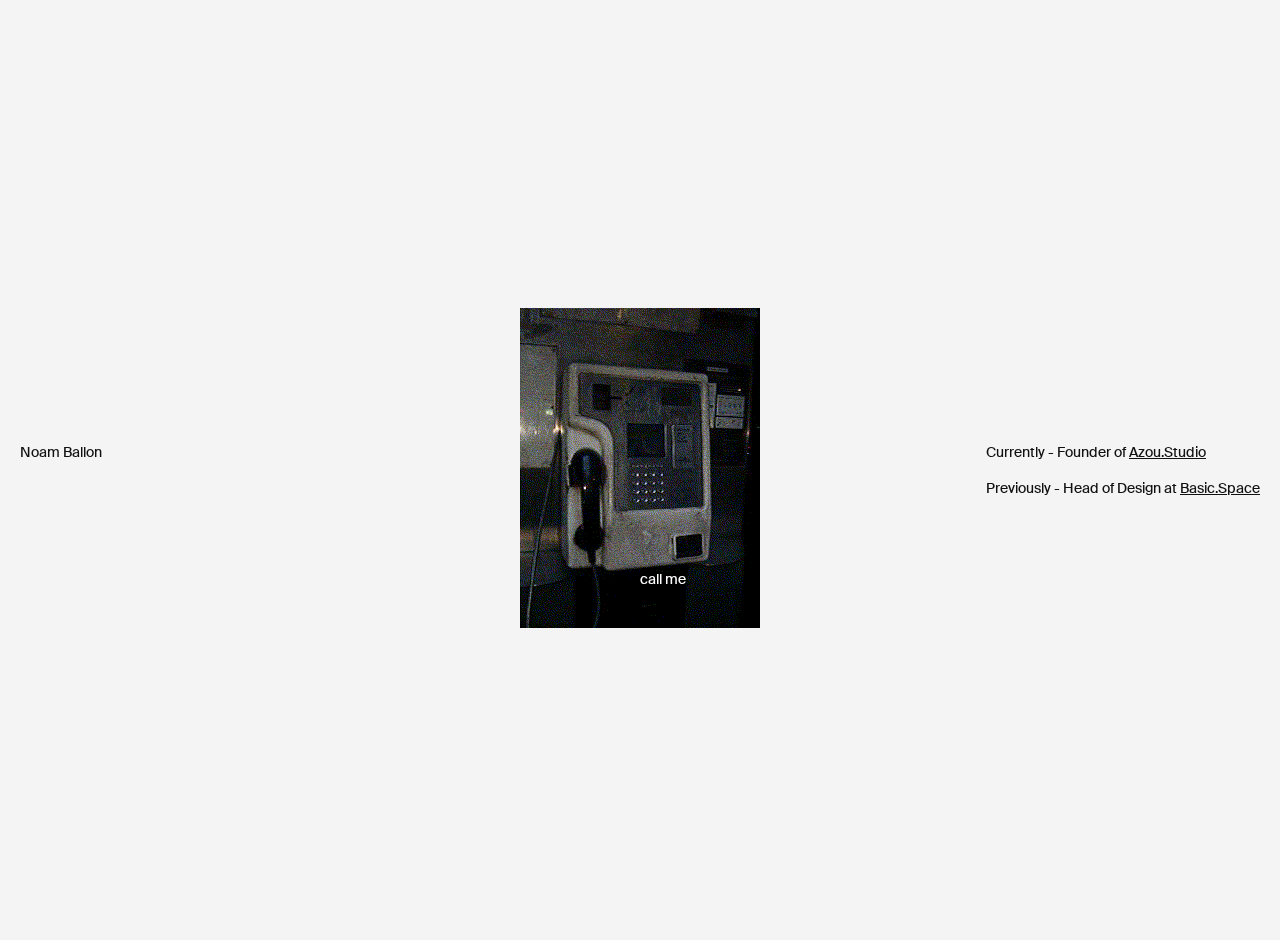
==== index.html @ b8ef486d "Rename app.html to index.html" ====
<! 
learning to code is jarring
> 
<!DOCTYPE html>
<html>
    <head>
        <title>Noam Ballon</title>
        <meta content="Noam Ballon is a digital specialist and art director based in London,Uk" name="description">
        <meta name="viewport" content="width=device-width, initial-scale=1.0">
        <link rel="stylesheet" href="app.css">
    </head>
    <body>
        <div class= content-wrap> 
            <div class="bio">
                    <h4>Noam Ballon</h4>
                    <div class="history">
                        <h4> Currently - Founder of <a href="https://www.azou.studio" class="link-text" target="_blank">Azou.Studio</a> </h4>
                        <h4> Previously - Head of Design at <a href="https://www.basic.space" class="link-text" target="_blank">Basic.Space</a> </h4>
                    </div>
                                        
            </div>
            <div class= absolute-gif > 
                    <h4 class="is-difference">call me</h4>
            <a href="mailto:noam@azou.studio">
                <img src="Content/PICT0421.gif" alt="Gif of Phone">
            </a>
            </div>
    
        </div>
          
    </body>
</html>
---- app.css ----
/* app.css */ 
@font-face {
    font-family: 'suisseintl';
    src: url('Fonts/SuisseIntl-Book-WebS.woff') format('woff');
    font-weight: 500; /* Specify font weight */
    font-style: regular;  /* Specify font style */
}

body {
    font-family: 'suisseintl', sans-serif;
    background-color: #f4f4f4;
    color: #111111;
    margin: 0;
    padding: 0;
    -webkit-font-smoothing: antialiased; 
    -moz-osx-font-smoothing: grayscale; 
    overflow: hidden;
    
  
}
h4 {
    font-size: 14px;
    font-weight: 500;
    line-height: 18px;
    text-align: left;
    color: #111111;
}

.content-wrap {
    padding: 20px;
    display:flex;
    flex-direction: column;
    justify-content: center;
    height: 100vh;

}
.bio {
    display: flex;
    flex-direction: row;
    justify-content: space-between;
    width: 100%;

}
.link-text {
    text-decoration: underline;
    text-decoration-color: #111111;
    color: #111111;
}
.link-text:hover {
    color: #8f8f8f;
    text-decoration-color: #8f8f8f;
}
.absolute-gif {
    position: absolute;
    align-self: center;
    display: flex;
    flex-direction: column;
    justify-content: center;
}
.absolute-gif img {
    position: relative;
    z-index: 2;
}
.is-difference {
    color: #ffffff;
    mix-blend-mode: difference;
    position: absolute;
    z-index: 9999;
    margin-left: 50%;
    margin-top: 99%;
}
    
/* Mobile Styles */
@media (max-width: 840px) {

    .content-wrap {
        padding: 10px; 
        justify-content: flex-start;
    }
    .bio {
        flex-direction: column;
    }
    .absolute-gif {
        position: relative;
        z-index: 0;
        width: 100%;
        display: flex;  
    }
    .absolute-gif img {
        width: 100%;
    }
}
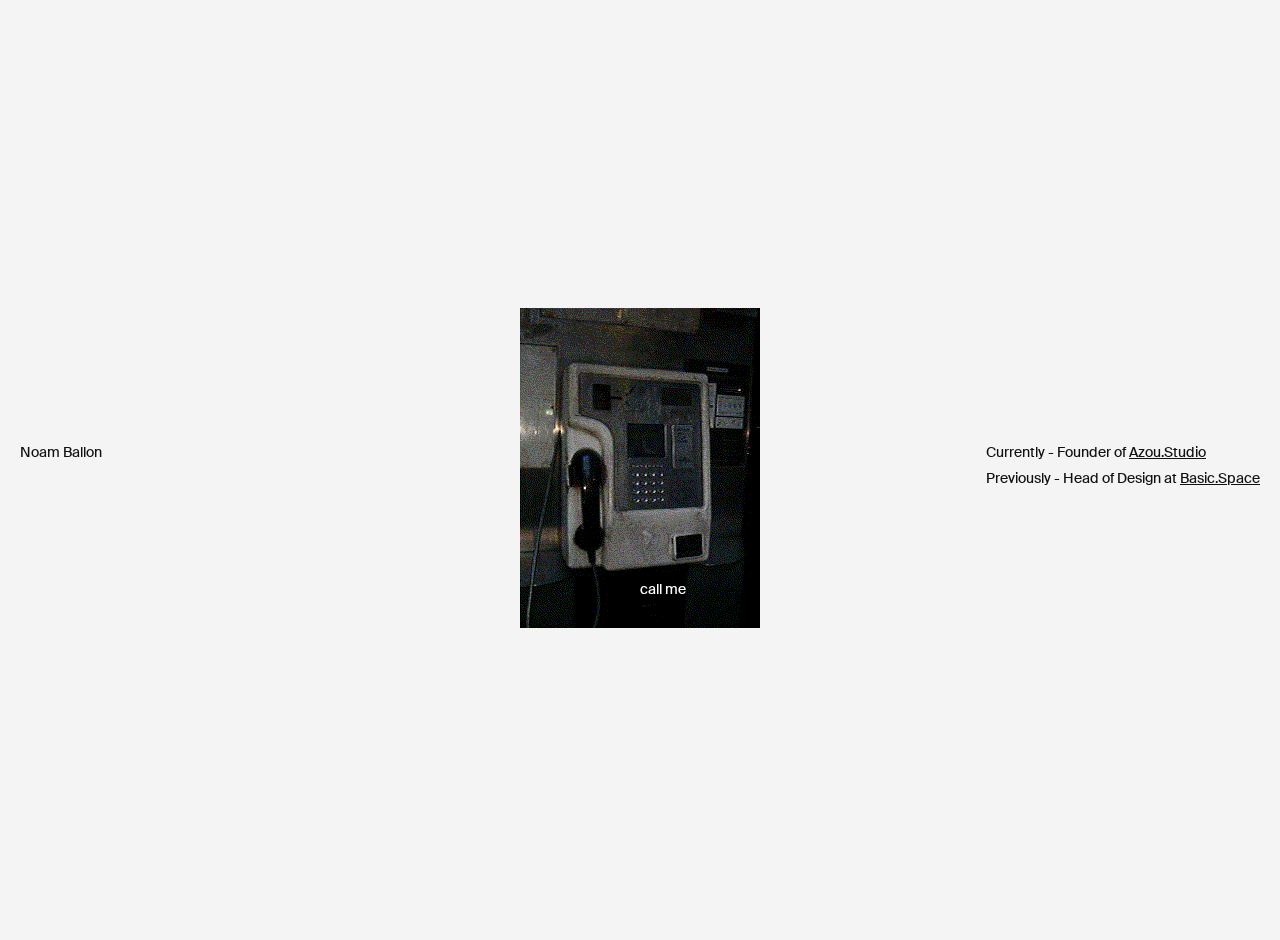
==== commit 28bab28a: "Rename app.html to index.html" ====
--- a/index.html
+++ b/index.html
@@ -7,6 +7,7 @@
         <title>Noam Ballon</title>
         <meta content="Noam Ballon is a digital specialist and art director based in London,Uk" name="description">
         <meta name="viewport" content="width=device-width, initial-scale=1.0">
+        <link rel="icon" href="Content/favicon.png" type="image/png">
         <link rel="stylesheet" href="app.css">
     </head>
     <body>
--- a/app.css
+++ b/app.css
@@ -13,7 +13,7 @@
     margin: 0;
     padding: 0;
     -webkit-font-smoothing: antialiased; 
-    -moz-osx-font-smoothing: grayscale; 
+    -moz-osx-font-smoothing: grayscale;
     overflow: hidden;
     
   
@@ -22,6 +22,8 @@
     font-size: 14px;
     font-weight: 500;
     line-height: 18px;
+    margin-top: 0px;
+    margin-bottom: 0px;
     text-align: left;
     color: #111111;
 }
@@ -39,6 +41,14 @@
     flex-direction: row;
     justify-content: space-between;
     width: 100%;
+    gap: 40px;
+
+}
+.history {
+    display: flex;
+    flex-direction: column;
+    gap: 8px;
+    margin-bottom: 10px;
 
 }
 .link-text {
@@ -89,4 +99,4 @@
     .absolute-gif img {
         width: 100%;
     }
-}
+}